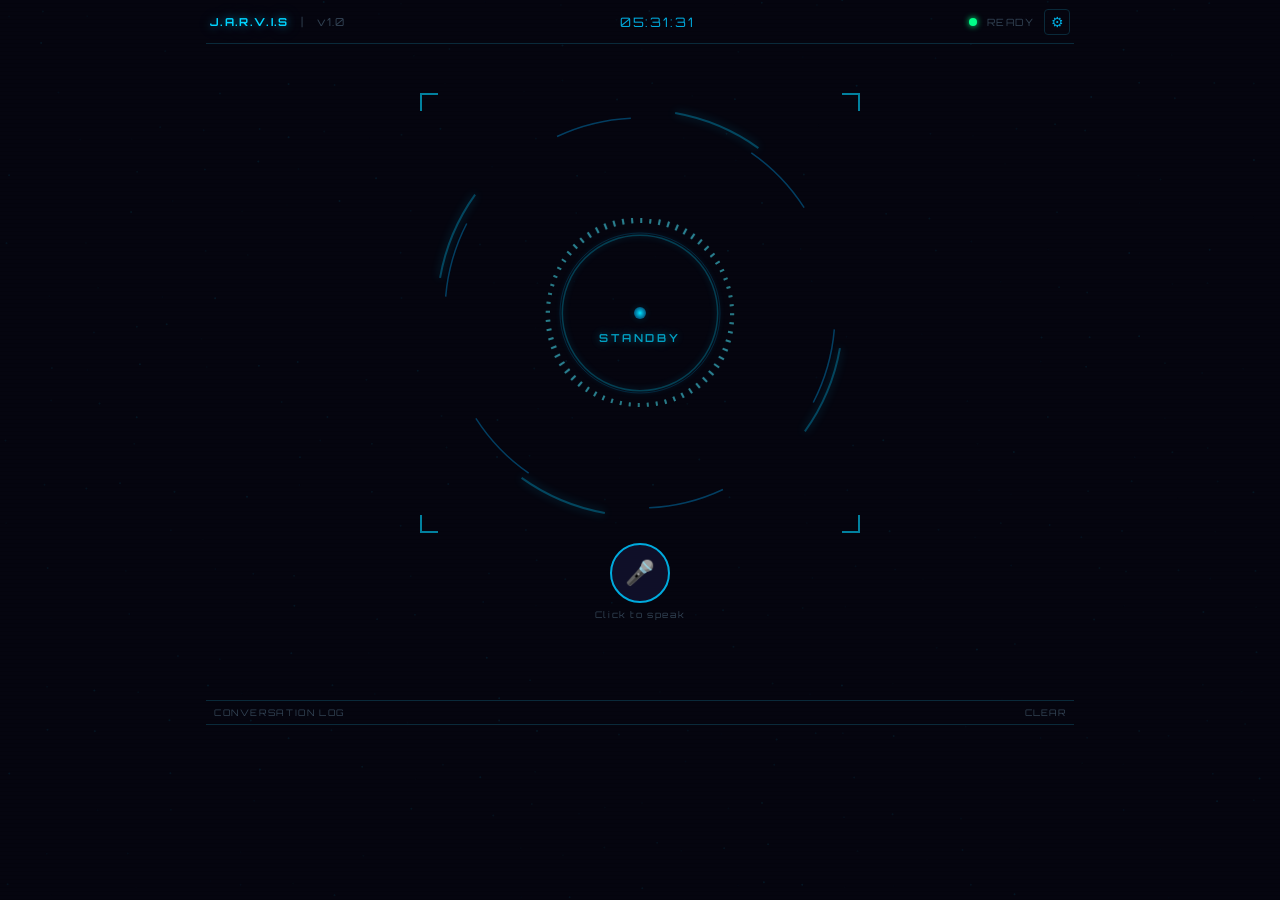
==== OneDrive/Desktop/Coding/NickJarvis/web/index.html @ 8e1b05c1 "feat: initial Jarvis build — clap-activated voice assistant Full Windows desktop app: - Double-clap " ====
<!DOCTYPE html>
<html lang="en">
<head>
<meta charset="UTF-8">
<meta name="viewport" content="width=device-width, initial-scale=1.0">
<title>J.A.R.V.I.S</title>
<link rel="preconnect" href="https://fonts.googleapis.com">
<link rel="preconnect" href="https://fonts.gstatic.com" crossorigin>
<link href="https://fonts.googleapis.com/css2?family=Orbitron:wght@400;600;700;900&family=Rajdhani:wght@300;400;500;600&display=swap" rel="stylesheet">
<link rel="stylesheet" href="style.css">
</head>
<body>

<!-- Scanline overlay -->
<div class="scanlines" aria-hidden="true"></div>

<!-- Background hex grid -->
<canvas id="bg-canvas" aria-hidden="true"></canvas>

<!-- Greeting overlay (fades in/out) -->
<div id="greeting-overlay" class="greeting-overlay" aria-live="assertive">
  <div id="greeting-text" class="greeting-text"></div>
</div>

<!-- ====================== MAIN HUD ====================== -->
<div class="hud-wrapper">

  <!-- Top status bar -->
  <header class="top-bar">
    <div class="top-left">
      <span class="sys-label">J.A.R.V.I.S</span>
      <span class="sep">|</span>
      <span class="version">v1.0</span>
    </div>
    <div class="top-center">
      <span id="clock" class="clock">00:00:00</span>
    </div>
    <div class="top-right">
      <span id="status-dot" class="status-dot ready"></span>
      <span id="status-label" class="status-label">READY</span>
      <button id="btn-settings" class="icon-btn" title="Settings" aria-label="Open settings">&#9881;</button>
    </div>
  </header>

  <!-- Central visualizer -->
  <main class="main-area">
    <div class="vis-container">
      <!-- Decorative corner brackets -->
      <div class="corner tl" aria-hidden="true"></div>
      <div class="corner tr" aria-hidden="true"></div>
      <div class="corner bl" aria-hidden="true"></div>
      <div class="corner br" aria-hidden="true"></div>

      <canvas id="vis-canvas" width="440" height="440" aria-label="Audio visualizer"></canvas>

      <!-- Center overlay text -->
      <div class="vis-center-text" aria-hidden="true">
        <div id="vis-state" class="vis-state">STANDBY</div>
      </div>
    </div>

    <!-- Mic button -->
    <div class="mic-row">
      <button id="btn-mic" class="mic-btn" aria-label="Activate microphone">
        <span class="mic-ring r1" aria-hidden="true"></span>
        <span class="mic-ring r2" aria-hidden="true"></span>
        <span class="mic-icon" aria-hidden="true">&#127908;</span>
      </button>
      <p class="mic-hint" id="mic-hint">Click to speak</p>
    </div>

    <!-- Interim transcript -->
    <div id="interim-bar" class="interim-bar" aria-live="polite"></div>
  </main>

  <!-- Chat log -->
  <section class="chat-section" aria-label="Conversation">
    <div class="chat-header">
      <span>CONVERSATION LOG</span>
      <button id="btn-clear" class="text-btn" aria-label="Clear chat">CLEAR</button>
    </div>
    <div id="chat-log" class="chat-log" role="log"></div>
  </section>

</div><!-- /hud-wrapper -->

<!-- ====================== SETTINGS PANEL ====================== -->
<aside id="settings-panel" class="settings-panel hidden" role="dialog" aria-label="Settings">
  <div class="settings-inner">
    <div class="settings-head">
      <h2 class="settings-title">SYSTEM CONFIG</h2>
      <button id="btn-close-settings" class="icon-btn" aria-label="Close settings">&#10005;</button>
    </div>

    <div class="setting-block">
      <label class="s-label" for="inp-apikey">GEMINI API KEY</label>
      <div class="s-row">
        <input id="inp-apikey" type="password" class="s-input" placeholder="Paste key from aistudio.google.com">
        <button id="btn-save-key" class="s-btn">SAVE</button>
      </div>
      <p class="s-hint">Free key — no credit card needed.</p>
    </div>

    <div class="setting-block">
      <label class="s-label" for="sel-lang">SPEECH LANGUAGE</label>
      <select id="sel-lang" class="s-select">
        <option value="es-ES">Espanol (Espana)</option>
        <option value="es-MX">Espanol (Mexico)</option>
        <option value="es-US">Espanol (Estados Unidos)</option>
        <option value="en-US">English (US)</option>
        <option value="en-GB">English (UK)</option>
      </select>
    </div>

    <div class="setting-block">
      <label class="s-label" for="sel-voice">TTS VOICE</label>
      <select id="sel-voice" class="s-select">
        <option value="">Default system voice</option>
      </select>
    </div>

    <div class="setting-block">
      <label class="s-label">THEME SONG</label>
      <p class="s-hint" id="lbl-song-path">No song configured.</p>
      <p class="s-hint">To change: right-click the tray icon &rarr; "Configure theme song".</p>
    </div>

    <div class="setting-block">
      <label class="s-label">GREETINGS FILE</label>
      <button id="btn-open-saludos" class="s-btn full">EDIT saludos.txt IN NOTEPAD</button>
      <p class="s-hint">Add your own greeting lines — one per line.</p>
    </div>

    <div class="setting-block">
      <label class="s-label">CLAP THRESHOLD</label>
      <div class="s-row">
        <input id="rng-threshold" type="range" min="0.02" max="0.3" step="0.01" value="0.04" class="s-range">
        <span id="lbl-threshold" class="s-range-val">0.04</span>
      </div>
      <p class="s-hint">Lower = more sensitive. Default 0.04 works for most rooms.</p>
    </div>

  </div>
</aside>

<script src="app.js"></script>
</body>
</html>
---- OneDrive/Desktop/Coding/NickJarvis/web/style.css ----
/* ============================================================
   J.A.R.V.I.S  —  Sci-fi HUD stylesheet
   ============================================================ */

/* ---------- Reset & base ---------- */
*, *::before, *::after { box-sizing: border-box; margin: 0; padding: 0; }

:root {
  --c-bg:       #05050f;
  --c-bg2:      #0a0a1e;
  --c-bg3:      #0f0f28;
  --c-cyan:     #00d4ff;
  --c-cyan2:    #00aadd;
  --c-blue:     #0055ff;
  --c-orange:   #ff6600;
  --c-green:    #00ff88;
  --c-text:     #a0d8ef;
  --c-dim:      #334455;
  --c-border:   #0a2a3a;
  --glow-cyan:  0 0 8px #00d4ff88, 0 0 20px #00d4ff44;
  --glow-orange:0 0 8px #ff660088, 0 0 20px #ff660044;
  --font-hud:   'Orbitron', 'Courier New', monospace;
  --font-body:  'Rajdhani', 'Segoe UI', sans-serif;
  --radius:     4px;
}

html, body {
  height: 100%;
  overflow: hidden;
  background: var(--c-bg);
  color: var(--c-text);
  font-family: var(--font-body);
  font-size: 14px;
  user-select: none;
}

/* ---------- Background canvas ---------- */
#bg-canvas {
  position: fixed;
  inset: 0;
  width: 100%;
  height: 100%;
  opacity: 0.18;
  pointer-events: none;
  z-index: 0;
}

/* ---------- Scanlines ---------- */
.scanlines {
  position: fixed;
  inset: 0;
  background: repeating-linear-gradient(
    to bottom,
    transparent 0px,
    transparent 3px,
    rgba(0,0,0,0.12) 3px,
    rgba(0,0,0,0.12) 4px
  );
  pointer-events: none;
  z-index: 1;
}

/* ---------- Greeting overlay ---------- */
.greeting-overlay {
  position: fixed;
  inset: 0;
  display: flex;
  align-items: center;
  justify-content: center;
  z-index: 100;
  pointer-events: none;
  opacity: 0;
  transition: opacity 0.4s;
}
.greeting-overlay.visible { opacity: 1; }

.greeting-text {
  max-width: 70%;
  text-align: center;
  font-family: var(--font-hud);
  font-size: clamp(1.1rem, 2.8vw, 2rem);
  font-weight: 700;
  color: var(--c-cyan);
  text-shadow: var(--glow-cyan);
  background: rgba(5, 5, 15, 0.82);
  border: 1px solid var(--c-cyan2);
  border-radius: var(--radius);
  padding: 18px 32px;
  animation: greetPulse 0.6s ease;
}

@keyframes greetPulse {
  0%   { transform: scale(0.88); opacity: 0; }
  60%  { transform: scale(1.04); }
  100% { transform: scale(1);    opacity: 1; }
}

/* ---------- Main layout ---------- */
.hud-wrapper {
  position: relative;
  z-index: 2;
  display: grid;
  grid-template-rows: 44px 1fr 200px;
  height: 100vh;
  max-width: 900px;
  margin: 0 auto;
  padding: 0 16px;
  gap: 0;
}

/* ---------- Top bar ---------- */
.top-bar {
  display: flex;
  align-items: center;
  justify-content: space-between;
  border-bottom: 1px solid var(--c-border);
  padding: 0 4px;
  font-family: var(--font-hud);
  font-size: 11px;
  letter-spacing: 0.12em;
  color: var(--c-dim);
}

.sys-label { color: var(--c-cyan); font-weight: 700; text-shadow: var(--glow-cyan); }
.sep       { margin: 0 8px; }
.version   {}

.clock {
  font-size: 13px;
  color: var(--c-cyan2);
  letter-spacing: 0.15em;
}

.top-right { display: flex; align-items: center; gap: 10px; }

.status-dot {
  width: 8px; height: 8px;
  border-radius: 50%;
  display: inline-block;
  background: var(--c-dim);
  transition: background 0.3s, box-shadow 0.3s;
}
.status-dot.ready     { background: var(--c-green);  box-shadow: 0 0 6px var(--c-green); }
.status-dot.listening { background: var(--c-cyan);   box-shadow: 0 0 10px var(--c-cyan); animation: blink 0.8s infinite; }
.status-dot.thinking  { background: var(--c-orange); box-shadow: 0 0 10px var(--c-orange); animation: blink 0.5s infinite; }
.status-dot.speaking  { background: #cc00ff;         box-shadow: 0 0 10px #cc00ff; animation: blink 1s infinite; }
.status-dot.error     { background: #ff2222;         box-shadow: 0 0 8px #ff2222; }

@keyframes blink {
  0%, 100% { opacity: 1; }
  50%       { opacity: 0.3; }
}

.status-label { font-size: 10px; letter-spacing: 0.14em; }

.icon-btn {
  background: transparent;
  border: 1px solid var(--c-border);
  color: var(--c-cyan2);
  width: 26px; height: 26px;
  border-radius: var(--radius);
  cursor: pointer;
  font-size: 14px;
  display: flex; align-items: center; justify-content: center;
  transition: border-color 0.2s, box-shadow 0.2s;
}
.icon-btn:hover {
  border-color: var(--c-cyan);
  box-shadow: var(--glow-cyan);
  color: var(--c-cyan);
}

/* ---------- Main area ---------- */
.main-area {
  display: flex;
  flex-direction: column;
  align-items: center;
  justify-content: center;
  gap: 10px;
  padding: 8px 0;
}

/* ---------- Visualizer ---------- */
.vis-container {
  position: relative;
  width: 440px;
  height: 440px;
  flex-shrink: 0;
}

/* Corner brackets */
.corner {
  position: absolute;
  width: 18px; height: 18px;
  border-color: var(--c-cyan);
  border-style: solid;
  opacity: 0.6;
}
.corner.tl { top: 0;    left: 0;  border-width: 2px 0 0 2px; }
.corner.tr { top: 0;    right: 0; border-width: 2px 2px 0 0; }
.corner.bl { bottom: 0; left: 0;  border-width: 0 0 2px 2px; }
.corner.br { bottom: 0; right: 0; border-width: 0 2px 2px 0; }

#vis-canvas {
  display: block;
  width: 440px;
  height: 440px;
}

.vis-center-text {
  position: absolute;
  inset: 0;
  display: flex;
  align-items: center;
  justify-content: center;
  pointer-events: none;
}

.vis-state {
  font-family: var(--font-hud);
  font-size: 11px;
  font-weight: 600;
  letter-spacing: 0.25em;
  color: var(--c-cyan);
  text-shadow: var(--glow-cyan);
  opacity: 0.75;
  margin-top: 50px; /* push below center dot */
}

/* ---------- Mic button ---------- */
.mic-row {
  display: flex;
  flex-direction: column;
  align-items: center;
  gap: 6px;
}

.mic-btn {
  position: relative;
  width: 60px; height: 60px;
  border-radius: 50%;
  background: var(--c-bg3);
  border: 2px solid var(--c-cyan2);
  color: var(--c-cyan);
  font-size: 24px;
  cursor: pointer;
  display: flex; align-items: center; justify-content: center;
  transition: border-color 0.2s, box-shadow 0.2s;
  outline: none;
}
.mic-btn:hover {
  border-color: var(--c-cyan);
  box-shadow: var(--glow-cyan);
}
.mic-btn.active {
  border-color: var(--c-cyan);
  box-shadow: 0 0 14px var(--c-cyan), 0 0 30px #00d4ff55;
  animation: micPulse 1.4s ease-in-out infinite;
}

@keyframes micPulse {
  0%, 100% { box-shadow: 0 0 14px var(--c-cyan), 0 0 30px #00d4ff55; }
  50%       { box-shadow: 0 0 24px var(--c-cyan), 0 0 50px #00d4ff66; }
}

.mic-ring {
  position: absolute;
  border-radius: 50%;
  border: 1px solid var(--c-cyan2);
  opacity: 0;
  pointer-events: none;
}
.mic-btn.active .mic-ring {
  animation: ripple 1.6s ease-out infinite;
}
.mic-btn.active .mic-ring.r2 { animation-delay: 0.6s; }

.mic-ring.r1 { width: 80px;  height: 80px;  top: -12px; left: -12px; }
.mic-ring.r2 { width: 104px; height: 104px; top: -24px; left: -24px; }

@keyframes ripple {
  0%   { transform: scale(0.7); opacity: 0.7; }
  100% { transform: scale(1.2); opacity: 0; }
}

.mic-hint {
  font-family: var(--font-hud);
  font-size: 9px;
  letter-spacing: 0.18em;
  color: var(--c-dim);
}

/* ---------- Interim bar ---------- */
.interim-bar {
  min-height: 22px;
  text-align: center;
  font-family: var(--font-hud);
  font-size: 12px;
  color: var(--c-cyan2);
  letter-spacing: 0.06em;
  opacity: 0.85;
  padding: 0 16px;
  max-width: 680px;
  white-space: nowrap;
  overflow: hidden;
  text-overflow: ellipsis;
}

/* ---------- Chat section ---------- */
.chat-section {
  border-top: 1px solid var(--c-border);
  display: flex;
  flex-direction: column;
  overflow: hidden;
}

.chat-header {
  display: flex;
  justify-content: space-between;
  align-items: center;
  padding: 6px 8px;
  font-family: var(--font-hud);
  font-size: 9px;
  letter-spacing: 0.18em;
  color: var(--c-dim);
  border-bottom: 1px solid var(--c-border);
}

.text-btn {
  background: transparent;
  border: none;
  color: var(--c-dim);
  font-family: var(--font-hud);
  font-size: 9px;
  letter-spacing: 0.12em;
  cursor: pointer;
  transition: color 0.2s;
}
.text-btn:hover { color: var(--c-orange); }

.chat-log {
  flex: 1;
  overflow-y: auto;
  padding: 8px 10px;
  display: flex;
  flex-direction: column;
  gap: 6px;
  scrollbar-width: thin;
  scrollbar-color: var(--c-border) transparent;
}
.chat-log::-webkit-scrollbar { width: 4px; }
.chat-log::-webkit-scrollbar-track { background: transparent; }
.chat-log::-webkit-scrollbar-thumb { background: var(--c-dim); border-radius: 2px; }

.msg {
  display: flex;
  gap: 8px;
  align-items: flex-start;
  animation: msgIn 0.3s ease;
}
@keyframes msgIn {
  from { opacity: 0; transform: translateY(8px); }
  to   { opacity: 1; transform: translateY(0); }
}

.msg-role {
  font-family: var(--font-hud);
  font-size: 8px;
  letter-spacing: 0.14em;
  padding-top: 3px;
  min-width: 60px;
  text-align: right;
}
.msg.user .msg-role   { color: var(--c-cyan2); }
.msg.jarvis .msg-role { color: #aa44ff; }

.msg-body {
  flex: 1;
  line-height: 1.5;
  font-size: 13px;
  color: var(--c-text);
  background: var(--c-bg2);
  border: 1px solid var(--c-border);
  border-radius: var(--radius);
  padding: 6px 10px;
}
.msg.user .msg-body {
  border-left: 2px solid var(--c-cyan2);
  color: #c8e8ff;
}
.msg.jarvis .msg-body {
  border-left: 2px solid #aa44ff;
  color: var(--c-text);
}

.msg-error .msg-body {
  border-left: 2px solid #ff2222;
  color: #ff8888;
}

/* ---------- Settings panel ---------- */
.settings-panel {
  position: fixed;
  top: 0; right: 0;
  width: 340px;
  height: 100vh;
  background: rgba(5, 5, 20, 0.97);
  border-left: 1px solid var(--c-border);
  z-index: 50;
  overflow-y: auto;
  transition: transform 0.3s cubic-bezier(0.4, 0, 0.2, 1);
  transform: translateX(0);
}
.settings-panel.hidden { transform: translateX(100%); }

.settings-inner {
  padding: 20px 20px 40px;
  display: flex;
  flex-direction: column;
  gap: 20px;
}

.settings-head {
  display: flex;
  justify-content: space-between;
  align-items: center;
}

.settings-title {
  font-family: var(--font-hud);
  font-size: 13px;
  font-weight: 700;
  color: var(--c-cyan);
  letter-spacing: 0.2em;
  text-shadow: var(--glow-cyan);
}

.setting-block {
  display: flex;
  flex-direction: column;
  gap: 6px;
}

.s-label {
  font-family: var(--font-hud);
  font-size: 9px;
  letter-spacing: 0.2em;
  color: var(--c-cyan2);
}

.s-row {
  display: flex;
  gap: 6px;
}

.s-input, .s-select {
  flex: 1;
  background: var(--c-bg3);
  border: 1px solid var(--c-border);
  color: var(--c-text);
  border-radius: var(--radius);
  padding: 7px 10px;
  font-family: var(--font-body);
  font-size: 13px;
  outline: none;
  transition: border-color 0.2s;
}
.s-input:focus, .s-select:focus {
  border-color: var(--c-cyan2);
  box-shadow: 0 0 0 1px var(--c-cyan2);
}
.s-select option { background: var(--c-bg2); }

.s-btn {
  background: var(--c-bg3);
  border: 1px solid var(--c-cyan2);
  color: var(--c-cyan);
  border-radius: var(--radius);
  padding: 7px 14px;
  font-family: var(--font-hud);
  font-size: 9px;
  letter-spacing: 0.12em;
  cursor: pointer;
  white-space: nowrap;
  transition: background 0.2s, box-shadow 0.2s;
}
.s-btn:hover { background: #001a2a; box-shadow: var(--glow-cyan); }
.s-btn.full  { width: 100%; padding: 10px; }

.s-hint {
  font-size: 10px;
  color: var(--c-dim);
  line-height: 1.4;
}

.s-range {
  flex: 1;
  accent-color: var(--c-cyan);
}
.s-range-val {
  font-family: var(--font-hud);
  font-size: 11px;
  color: var(--c-cyan2);
  min-width: 34px;
  text-align: right;
}

/* ---------- Utility ---------- */
.hidden { display: none !important; }

/* Fade-in for page load */
body { animation: fadeIn 0.6s ease; }
@keyframes fadeIn {
  from { opacity: 0; }
  to   { opacity: 1; }
}
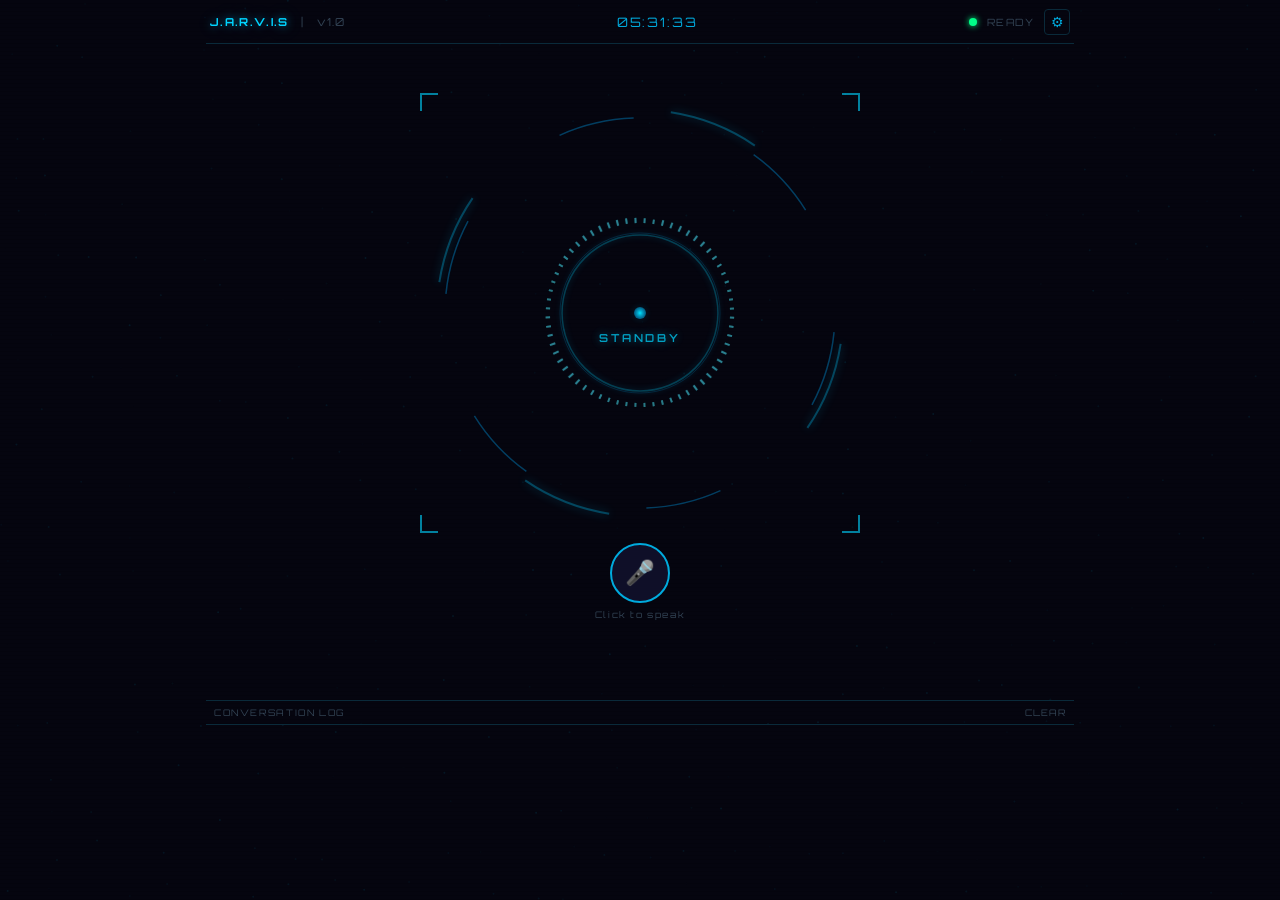
==== commit 9aea2140: "fix: single instance, volume sliders, greetings, Gemini 2.5 models - Single instance: 8s cooldown af" ====
--- a/OneDrive/Desktop/Coding/NickJarvis/web/index.html
+++ b/OneDrive/Desktop/Coding/NickJarvis/web/index.html
@@ -113,16 +113,35 @@
     </div>
 
     <div class="setting-block">
-      <label class="s-label" for="sel-voice">TTS VOICE</label>
-      <select id="sel-voice" class="s-select">
-        <option value="">Default system voice</option>
+      <label class="s-label" for="sel-tts-voice">JARVIS VOICE (Gemini TTS)</label>
+      <select id="sel-tts-voice" class="s-select">
+        <option value="Charon">Charon — deep, authoritative (recommended)</option>
+        <option value="Puck">Puck — upbeat, energetic</option>
+        <option value="Kore">Kore — firm, clear</option>
+        <option value="Fenrir">Fenrir — dynamic</option>
+        <option value="Aoede">Aoede — smooth</option>
+        <option value="Zephyr">Zephyr — calm</option>
+        <option value="Orbit">Orbit — clean</option>
+        <option value="Leda">Leda — bright</option>
       </select>
     </div>
 
     <div class="setting-block">
-      <label class="s-label">THEME SONG</label>
+      <label class="s-label">VOICE VOLUME</label>
+      <div class="s-row">
+        <input id="rng-vol-tts" type="range" min="0" max="100" step="1" value="80" class="s-range">
+        <span id="lbl-vol-tts" class="s-range-val">80%</span>
+      </div>
+    </div>
+
+    <div class="setting-block">
+      <label class="s-label">SONG VOLUME</label>
+      <div class="s-row">
+        <input id="rng-vol-song" type="range" min="0" max="100" step="1" value="80" class="s-range">
+        <span id="lbl-vol-song" class="s-range-val">80%</span>
+      </div>
       <p class="s-hint" id="lbl-song-path">No song configured.</p>
-      <p class="s-hint">To change: right-click the tray icon &rarr; "Configure theme song".</p>
+      <p class="s-hint">Configure song: tray icon &rarr; "Configure theme song".</p>
     </div>
 
     <div class="setting-block">
